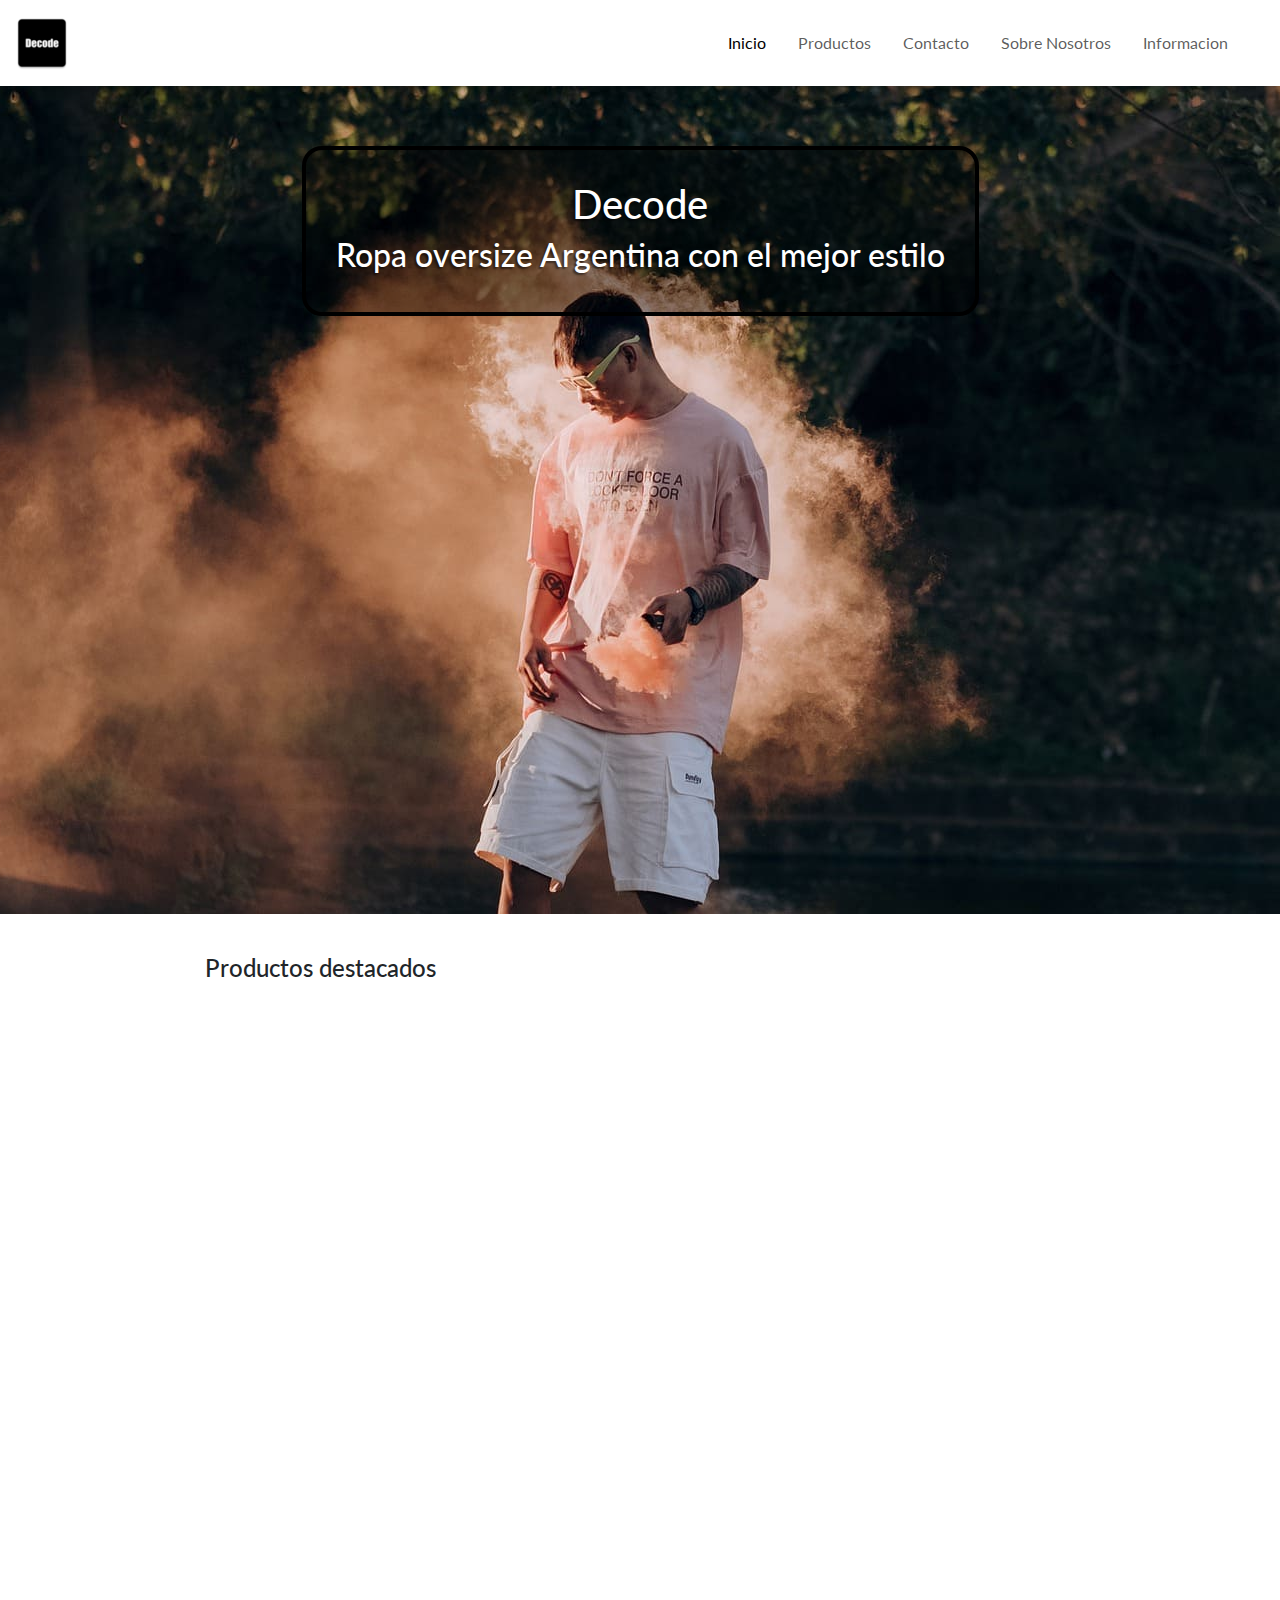
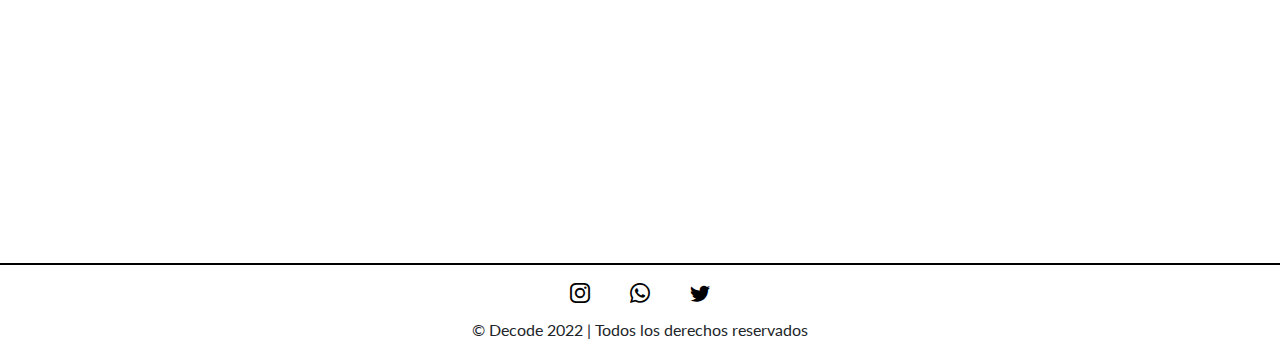
==== index.html @ 0b64929f "arreglo de metodologia" ====
<!DOCTYPE html>
<html lang="en">
  <head>
    <meta charset="UTF-8" />
    <meta http-equiv="X-UA-Compatible" content="IE=edge" />
    <meta name="viewport" content="width=device-width, initial-scale=1.0" />
    <link
      rel="stylesheet"
      href="https://cdn.jsdelivr.net/npm/bootstrap-icons@1.9.1/font/bootstrap-icons.css"
    />
    <link
      rel="stylesheet"
      href="https://cdn.jsdelivr.net/npm/bootstrap@5.2.0/dist/css/bootstrap.min.css"
    />
    <link href="https://unpkg.com/aos@2.3.1/dist/aos.css" rel="stylesheet" />
    <link rel="stylesheet" href="./css/style.css" />
    <link
      href="https://fonts.googleapis.com/css2?family=Lato:wght@300;400&display=swap"
      rel="stylesheet"
    />
    <title>Decode - Inicio</title>
    <meta
      name="description"
      content="Ropa oversize con un estilo unico en Argentina"
    />
    <meta name="keywords" content="Streetwear, Argentina, Ropa, Oversize" />
  </head>

  <body>
    <header>
      <nav class="navbar navbar-expand-lg bg-body shadow">
        <div class="container-fluid">
          <a class="navbar-brand" href="#">
            <img src="./img/logo.png" alt="Logo" />
          </a>
          <button
            class="navbar-toggler"
            type="button"
            data-bs-toggle="collapse"
            data-bs-target="#navbarNav"
            aria-controls="navbarNav"
            aria-expanded="false"
            aria-label="Toggle navigation"
          >
            <span class="navbar-toggler-icon"></span>
          </button>
          <div class="collapse navbar-collapse" id="navbarNav">
            <ul class="navbar-nav ms-auto me-3">
              <li class="nav-item me-3">
                <a class="nav-link active" aria-current="page" href="#"
                  >Inicio</a
                >
              </li>
              <li class="nav-item me-3">
                <a class="nav-link" href="./pages/productos.html">Productos</a>
              </li>
              <li class="nav-item me-3">
                <a class="nav-link" href="./pages/contacto.html">Contacto</a>
              </li>
              <li class="nav-item me-3">
                <a class="nav-link" href="./pages/sobre_nosotros.html"
                  >Sobre Nosotros</a
                >
              </li>
              <li class="nav-item me-3">
                <a class="nav-link" href="./pages/informacion.html"
                  >Informacion</a
                >
              </li>
            </ul>
          </div>
        </div>
      </nav>
    </header>

    <section class="hero">
      <div class="hero__texto">
        <h1>Decode</h1>
        <h2>Ropa oversize Argentina con el mejor estilo</h2>
      </div>
    </section>

    <main>
      <section class="container-fluid">
        <div class="row">
          <article class="col-12 col-md-6">
            <h2 class="subtitulos">Productos destacados</h2>
            <div class="destacados">
              <div class="tarjeta" data-aos="fade-right">
                <h3>Remera v999</h3>
                <img
                  src="./img/remera_vlone.png"
                  alt="Remerea v999"
                  class="tarjeta__img"
                />
                <a href="" class="boton">Comprar</a>
              </div>

              <div class="tarjeta" data-aos="fade-right">
                <h3>Remera THE WOO</h3>
                <img
                  src="./img/remera_thewoo.png"
                  alt="Remera THE WOO"
                  class="tarjeta__img"
                />
                <a href="" class="boton">Comprar</a>
              </div>
            </div>
          </article>

          <article class="col-12 col-md-6" data-aos="fade-left">
            <h2 class="subtitulos">Proximos lanzamientos</h2>
            <div class="new__drop">
              <video src="./videos/haus_drop.mp4" controls></video>
            </div>
          </article>
        </div>
      </section>
    </main>

    <footer>
      <div class="redes">
        <a
          href="https://www.instagram.com/?theme=dark"
          target="_blank"
          class="ig"
        >
          <i class="bi bi-instagram"></i>
        </a>
        <a href="https://www.whatsapp.com/?lang=es" target="_blank" class="wsp">
          <i class="bi bi-whatsapp"></i>
        </a>
        <a href="https://twitter.com/home?lang=es" target="_blank" class="tw">
          <i class="bi bi-twitter"></i>
        </a>
      </div>
      <div>
        <p>© Decode 2022 | Todos los derechos reservados</p>
      </div>
    </footer>

    <script src="https://cdn.jsdelivr.net/npm/bootstrap@5.2.0/dist/js/bootstrap.bundle.min.js"></script>

    <script src="https://unpkg.com/aos@2.3.1/dist/aos.js"></script>
    <script>
      AOS.init();
    </script>
  </body>
</html>
---- css/style.css ----
* {
  margin: 0;
  padding: 0;
  box-sizing: border-box;
  font-family: "Lato", sans-serif;
}

ul {
  list-style-type: none;
}

a {
  text-decoration: none;
  color: #000000;
}

a:hover {
  color: #000000;
}

body {
  display: flex;
  flex-direction: column;
  min-height: 100vh;
  overflow-x: hidden;
}

html {
  overflow-x: hidden;
}

img {
  max-width: 100%;
}

video {
  width: 90%;
  height: auto;
}

footer {
  padding: 0.2rem 0;
  text-align: center;
  border-top: 2px solid #000000;
  margin-top: auto;
}

.redes {
  display: flex;
  justify-content: center;
  align-items: center;
  font-size: 20px;
  padding: 10px 0 10px 0;
}
.redes i {
  padding: 0 20px;
}
.redes a:hover {
  transform: translateY(-3px) scale(1.05);
}

.ig:hover {
  color: #E1306C;
}

.wsp:hover {
  color: #25d366;
}

.tw:hover {
  color: #55acee;
}

textarea {
  resize: none;
}

.titulos {
  text-align: center;
  margin: 40px 0px 40px 0px;
  font-size: 2rem;
}

.subtitulos {
  text-align: center;
  margin: 40px 0px 40px 0px;
  font-size: 1.5rem;
}

.boton, .boton__inactivo, .boton__activo {
  padding: 8px;
  border: 2px solid #000000;
  border-radius: 20px;
}

.boton__activo:hover {
  background-color: rgba(169, 169, 169, 0.3568627451);
}

.boton__inactivo {
  background-color: #a9a9a9;
}

.productos {
  padding-top: 60px;
  padding: 15px;
  display: flex;
  flex-wrap: wrap;
  justify-content: center;
  justify-content: space-evenly;
  gap: 15px;
}

.tarjeta {
  width: 300px;
  height: 400px;
  padding: 10px;
  border: 2px solid #000000;
  border-radius: 20px;
  background-color: #ffffff;
  display: flex;
  flex-direction: column;
  justify-content: space-between;
  align-items: center;
}
.tarjeta__img {
  width: 75%;
}

.destacados {
  padding-top: 60px;
  padding: 15px;
  display: flex;
  flex-wrap: wrap;
  justify-content: center;
  align-items: center;
  gap: 10px;
}

.new__drop {
  display: flex;
  justify-content: center;
  align-items: center;
  padding-bottom: 2rem;
}

.hero {
  height: 92vh;
  background-image: url(../img/hero.jpg);
  background-attachment: scroll;
  background-position: center;
  display: flex;
  justify-content: center;
  align-items: flex-start;
}
.hero__texto {
  text-align: center;
  text-shadow: -2px 2px 2px rgba(0, 0, 0, 0.5);
  color: #ffffff;
  background-color: rgba(0, 0, 0, 0.3647058824);
  border: 4px solid #000000;
  border-radius: 20px;
  padding: 30px;
  margin: 40px;
  margin-top: 60px;
  animation: animacion-titulo 2s;
}

@keyframes animacion-titulo {
  0% {
    opacity: 0;
  }
  50% {
    opacity: 0.75;
  }
  100% {
    opacity: 1;
  }
}
.titulo__envios {
  text-align: center;
  margin-top: 15px;
  font-size: 1.5rem;
}

.envios {
  text-align: center;
  display: flex;
  flex-direction: column;
  justify-content: center;
  align-items: center;
  margin-bottom: 2rem;
}

.envios__texto {
  font-size: 1.15rem;
}

.informacion {
  list-style-type: disc;
  display: flex;
  flex-direction: column;
  justify-content: center;
  align-items: center;
}
.informacion ul {
  list-style-type: disc;
}
.informacion strong {
  margin-bottom: 1.15rem;
}

/*# sourceMappingURL=style.css.map */
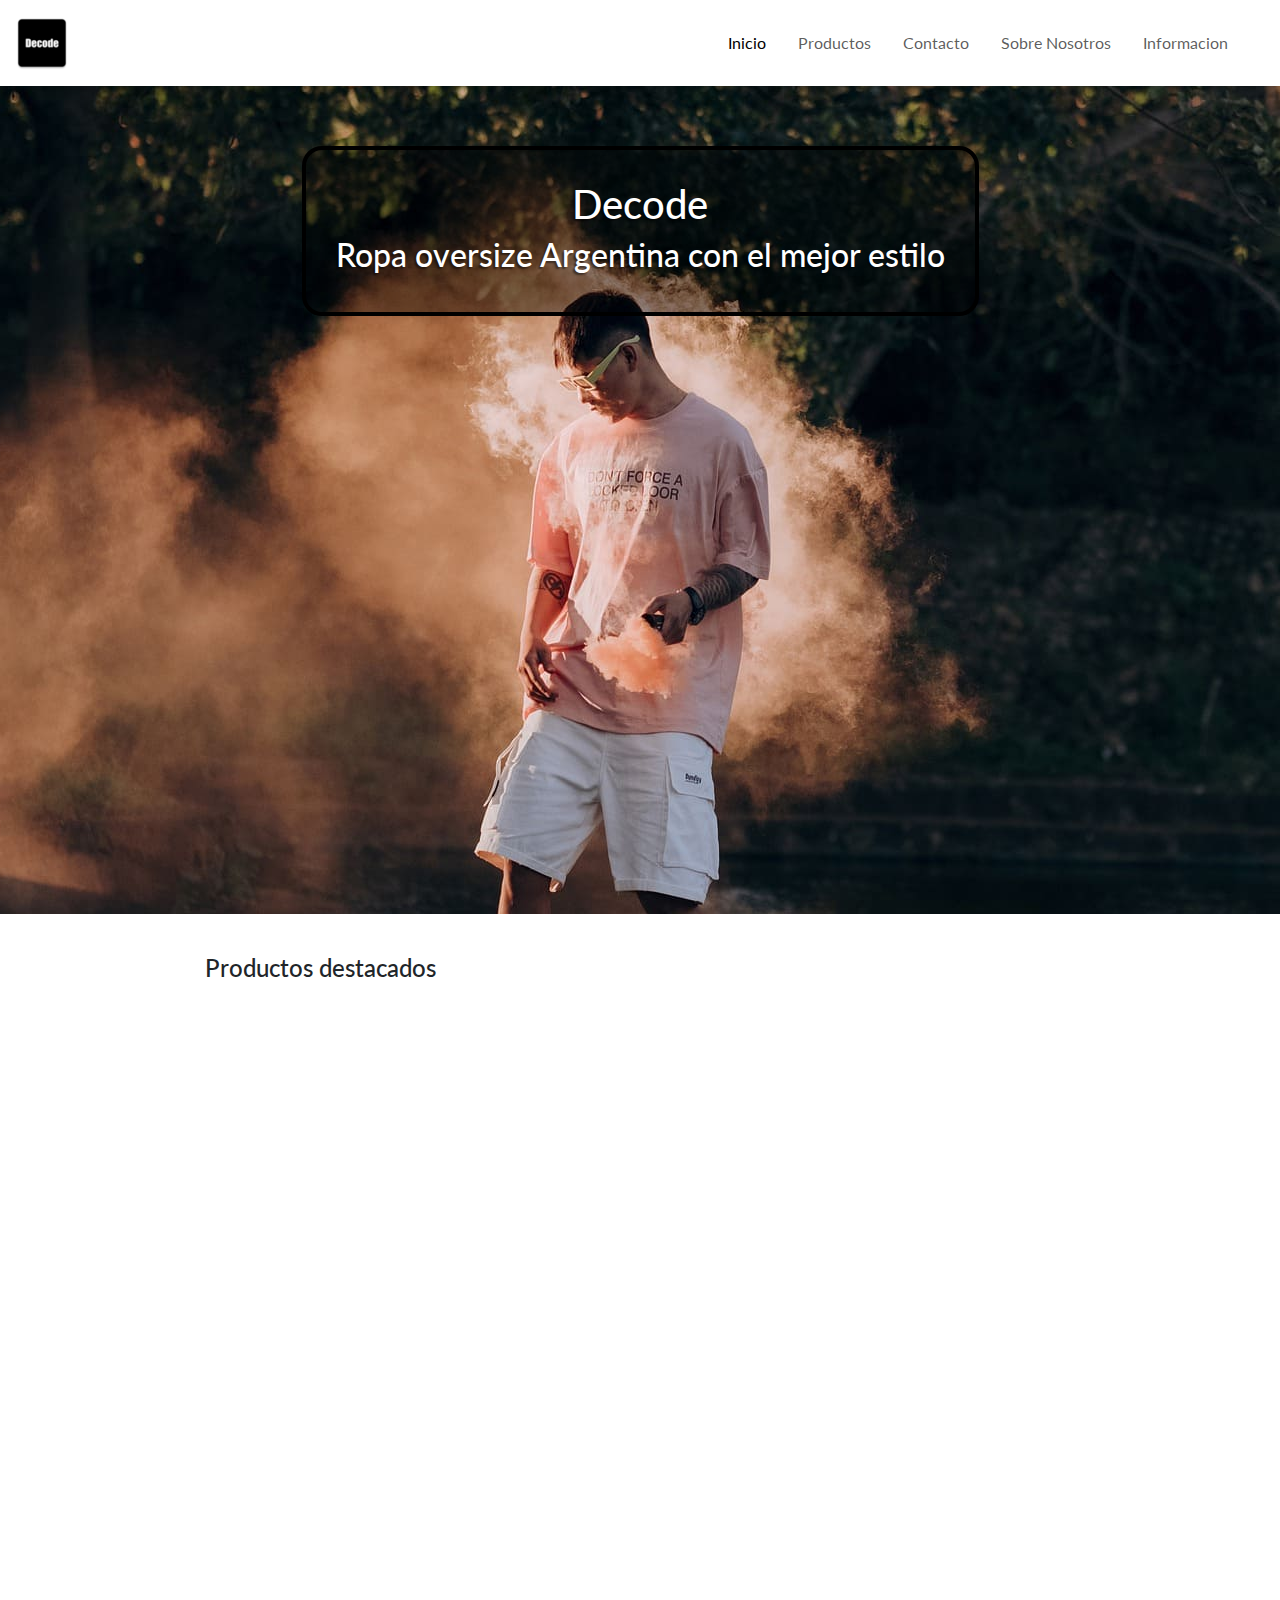
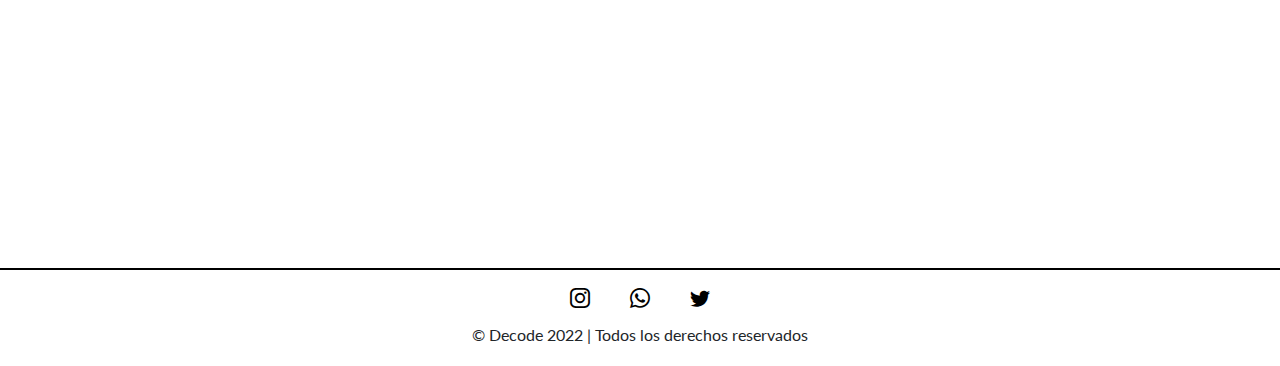
==== commit 814761dc: "Reciclado de clase" ====
--- a/index.html
+++ b/index.html
@@ -85,7 +85,7 @@
         <div class="row">
           <article class="col-12 col-md-6">
             <h2 class="subtitulos">Productos destacados</h2>
-            <div class="destacados">
+            <div class="productos">
               <div class="tarjeta" data-aos="fade-right">
                 <h3>Remera v999</h3>
                 <img
--- a/css/style.css
+++ b/css/style.css
@@ -125,16 +125,6 @@
 }
 .tarjeta__img {
   width: 75%;
-}
-
-.destacados {
-  padding-top: 60px;
-  padding: 15px;
-  display: flex;
-  flex-wrap: wrap;
-  justify-content: center;
-  align-items: center;
-  gap: 10px;
 }
 
 .new__drop {
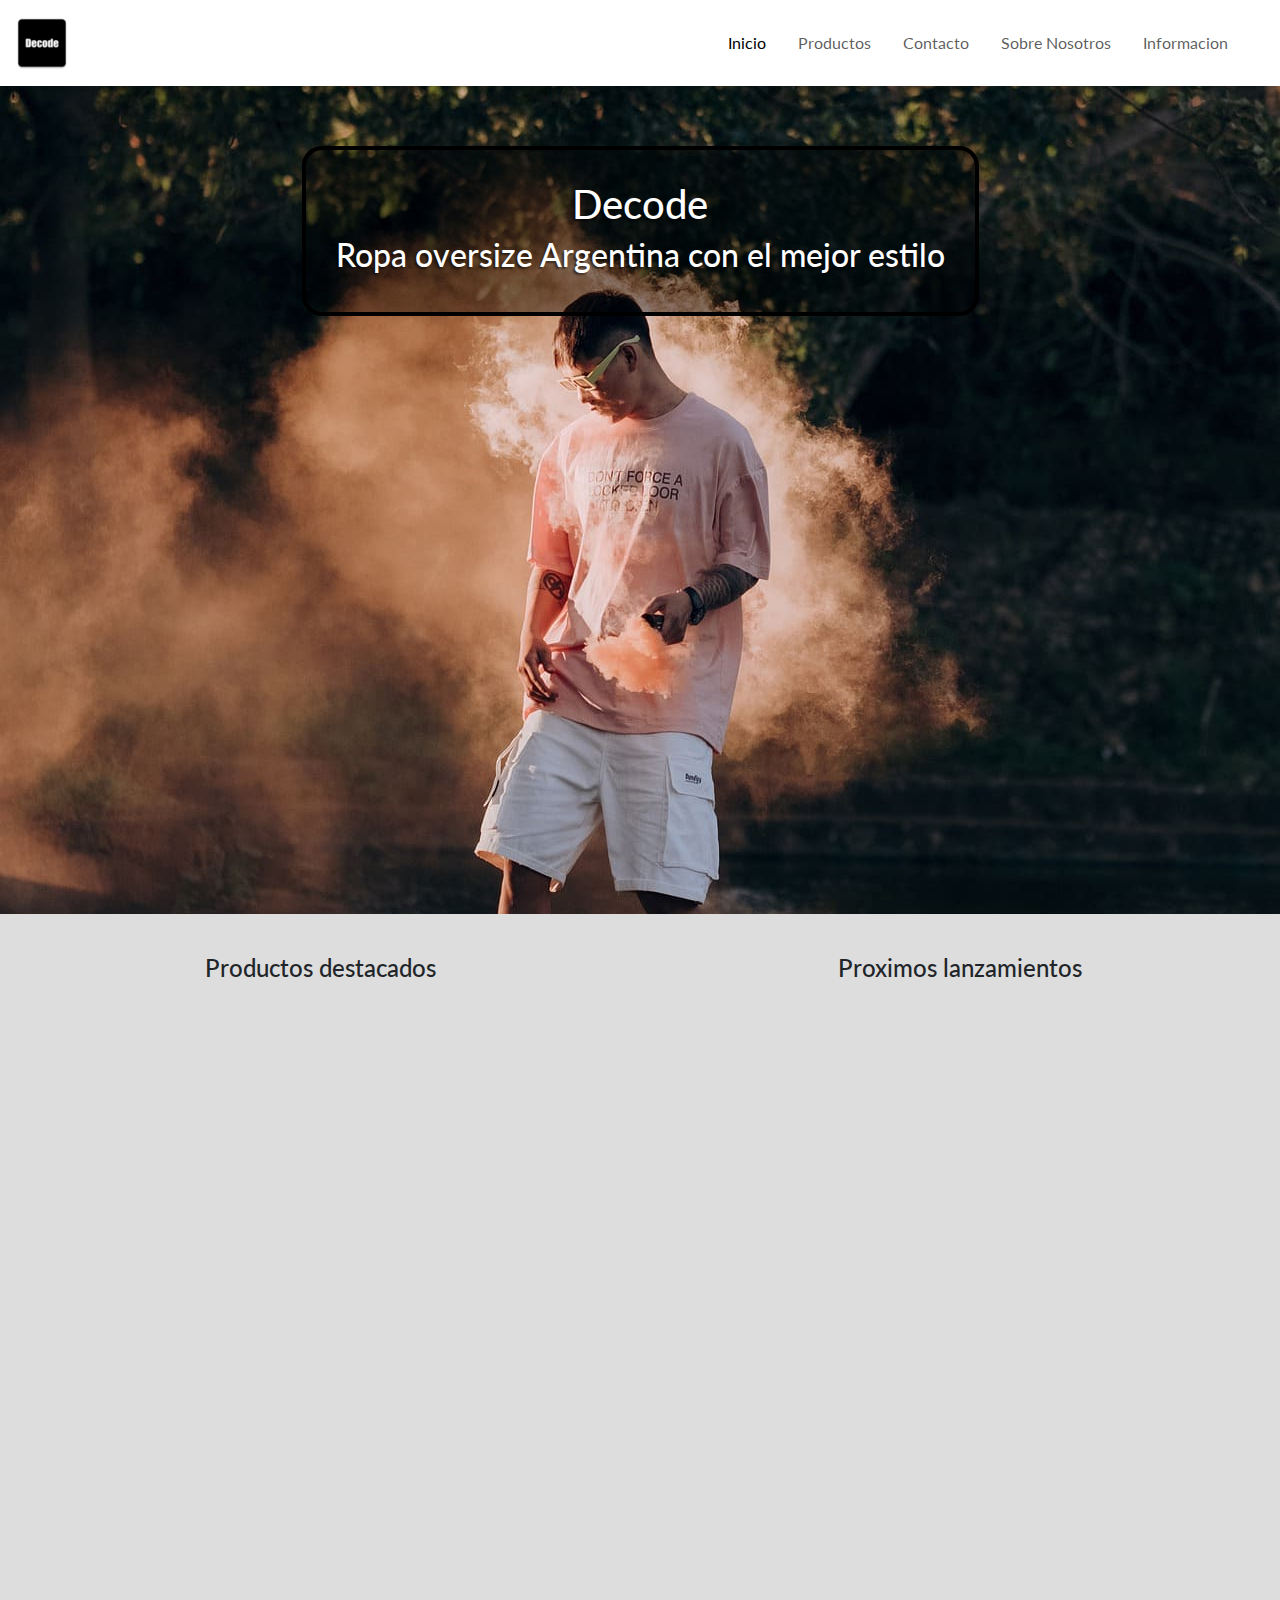
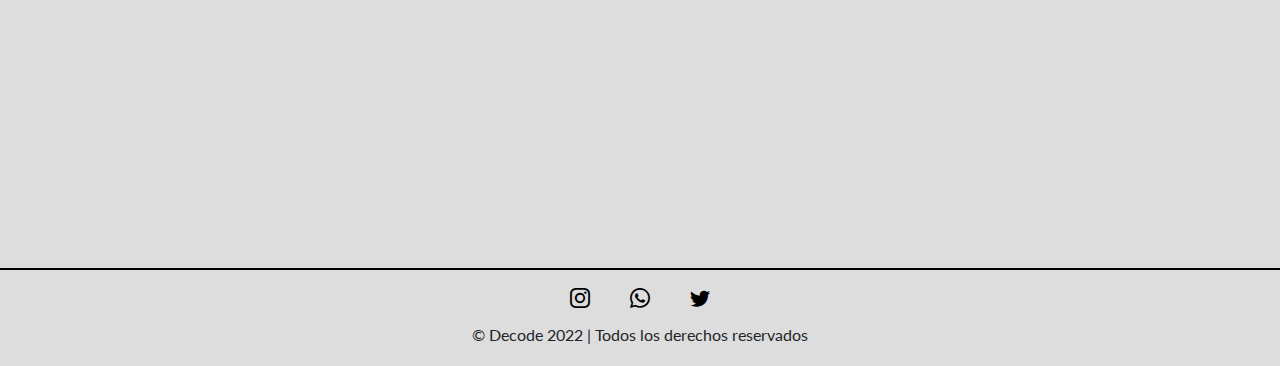
==== commit 9f52edcc: "Se respeto la metodologia usada" ====
--- a/index.html
+++ b/index.html
@@ -93,7 +93,7 @@
                   alt="Remerea v999"
                   class="tarjeta__img"
                 />
-                <a href="" class="boton">Comprar</a>
+                <button class="boton__activo">Comprar</button>
               </div>
 
               <div class="tarjeta" data-aos="fade-right">
@@ -103,15 +103,23 @@
                   alt="Remera THE WOO"
                   class="tarjeta__img"
                 />
-                <a href="" class="boton">Comprar</a>
+                <button class="boton__activo">Comprar</button>
               </div>
             </div>
           </article>
 
-          <article class="col-12 col-md-6" data-aos="fade-left">
+          <article class="col-12 col-md-6">
             <h2 class="subtitulos">Proximos lanzamientos</h2>
-            <div class="new__drop">
-              <video src="./videos/haus_drop.mp4" controls></video>
+            <div class="new__drop" data-aos="fade-left">
+              <iframe
+                width="560"
+                height="315"
+                src="https://www.youtube.com/embed/HfPt-HpuxLw"
+                title="YouTube video player"
+                frameborder="0"
+                allow="accelerometer; autoplay; clipboard-write; encrypted-media; gyroscope; picture-in-picture"
+                allowfullscreen
+              ></iframe>
             </div>
           </article>
         </div>
--- a/css/style.css
+++ b/css/style.css
@@ -23,6 +23,7 @@
   flex-direction: column;
   min-height: 100vh;
   overflow-x: hidden;
+  background-color: #dddddd;
 }
 
 html {
@@ -43,6 +44,7 @@
   text-align: center;
   border-top: 2px solid #000000;
   margin-top: auto;
+  background-color: #dddddd;
 }
 
 .redes {
@@ -72,7 +74,23 @@
 }
 
 textarea {
+  width: 100%;
+  height: 200px;
+  padding: 10px 10px;
+  border: 2px solid #ccc;
+  border-radius: 10px;
   resize: none;
+}
+
+input {
+  width: 100%;
+  padding: 6px;
+  margin: 10px 0;
+  border: 2px solid #ccc;
+  border-radius: 7px;
+}
+input:hover {
+  color: rgba(0, 0, 0, 0.4941176471);
 }
 
 .titulos {
@@ -92,11 +110,9 @@
   border: 2px solid #000000;
   border-radius: 20px;
 }
-
 .boton__activo:hover {
   background-color: rgba(169, 169, 169, 0.3568627451);
 }
-
 .boton__inactivo {
   background-color: #a9a9a9;
 }
@@ -131,7 +147,7 @@
   display: flex;
   justify-content: center;
   align-items: center;
-  padding-bottom: 2rem;
+  padding-top: 3rem;
 }
 
 .hero {
@@ -179,25 +195,42 @@
   flex-direction: column;
   justify-content: center;
   align-items: center;
-  margin-bottom: 2rem;
-}
-
+  margin-bottom: 3.25rem;
+}
 .envios__texto {
   font-size: 1.15rem;
 }
 
-.informacion {
+.info {
+  color: #ffffff;
+  text-shadow: -2px 2px 2px rgba(0, 0, 0, 0.5);
+  display: flex;
+  flex-direction: column;
+  justify-content: center;
+  align-items: center;
+}
+.info ul {
   list-style-type: disc;
-  display: flex;
-  flex-direction: column;
-  justify-content: center;
-  align-items: center;
-}
-.informacion ul {
-  list-style-type: disc;
-}
-.informacion strong {
-  margin-bottom: 1.15rem;
+}
+.info__fondo {
+  background-image: url(../img/informacion.jpg);
+  background-position: center;
+  background-attachment: scroll;
+  background-repeat: no-repeat;
+  background-size: cover;
+  height: 91vh;
+}
+.info__texto {
+  border: solid 0px #000000;
+  border-radius: 30px;
+  padding: 30px;
+  background-color: rgba(0, 0, 0, 0.1843137255);
+}
+
+form {
+  border: solid 2px rgba(0, 0, 0, 0.5607843137);
+  border-radius: 50px;
+  padding: 25px;
 }
 
 /*# sourceMappingURL=style.css.map */
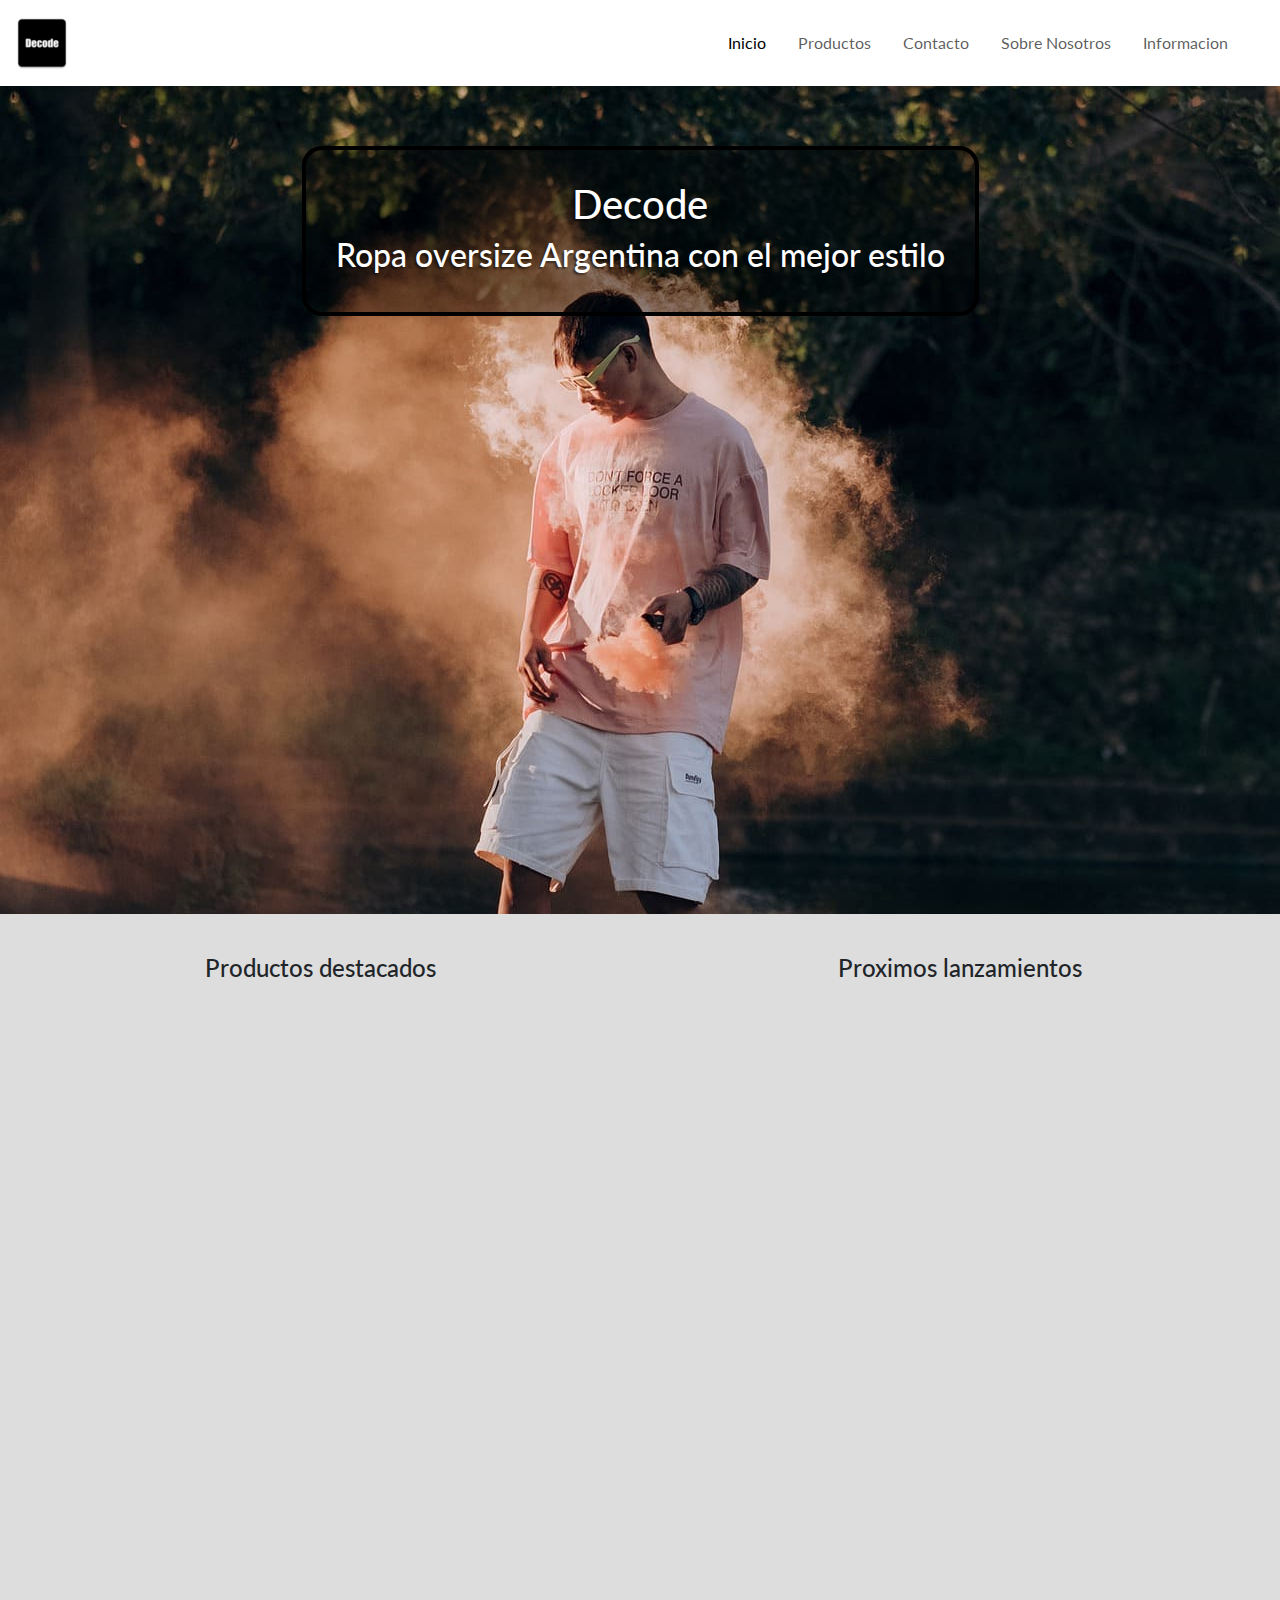
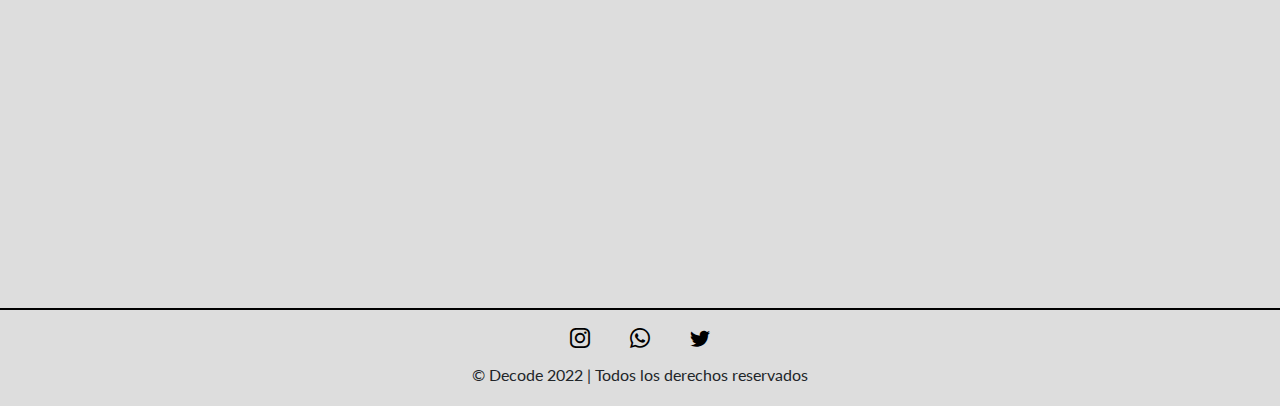
==== commit ee1de747: "Agregado de precios en los productos" ====
--- a/index.html
+++ b/index.html
@@ -93,6 +93,7 @@
                   alt="Remerea v999"
                   class="tarjeta__img"
                 />
+                <p class="productos__precio">$7.500</p>
                 <button class="boton__activo">Comprar</button>
               </div>
 
@@ -103,6 +104,7 @@
                   alt="Remera THE WOO"
                   class="tarjeta__img"
                 />
+                <p class="productos__precio">$7.500</p>
                 <button class="boton__activo">Comprar</button>
               </div>
             </div>
--- a/css/style.css
+++ b/css/style.css
@@ -126,10 +126,16 @@
   justify-content: space-evenly;
   gap: 15px;
 }
+.productos__precio {
+  font-size: 1.1rem;
+  display: flex;
+  flex-direction: column;
+  justify-content: flex-end;
+}
 
 .tarjeta {
   width: 300px;
-  height: 400px;
+  height: 420px;
   padding: 10px;
   border: 2px solid #000000;
   border-radius: 20px;
@@ -140,7 +146,7 @@
   align-items: center;
 }
 .tarjeta__img {
-  width: 75%;
+  width: 65%;
 }
 
 .new__drop {
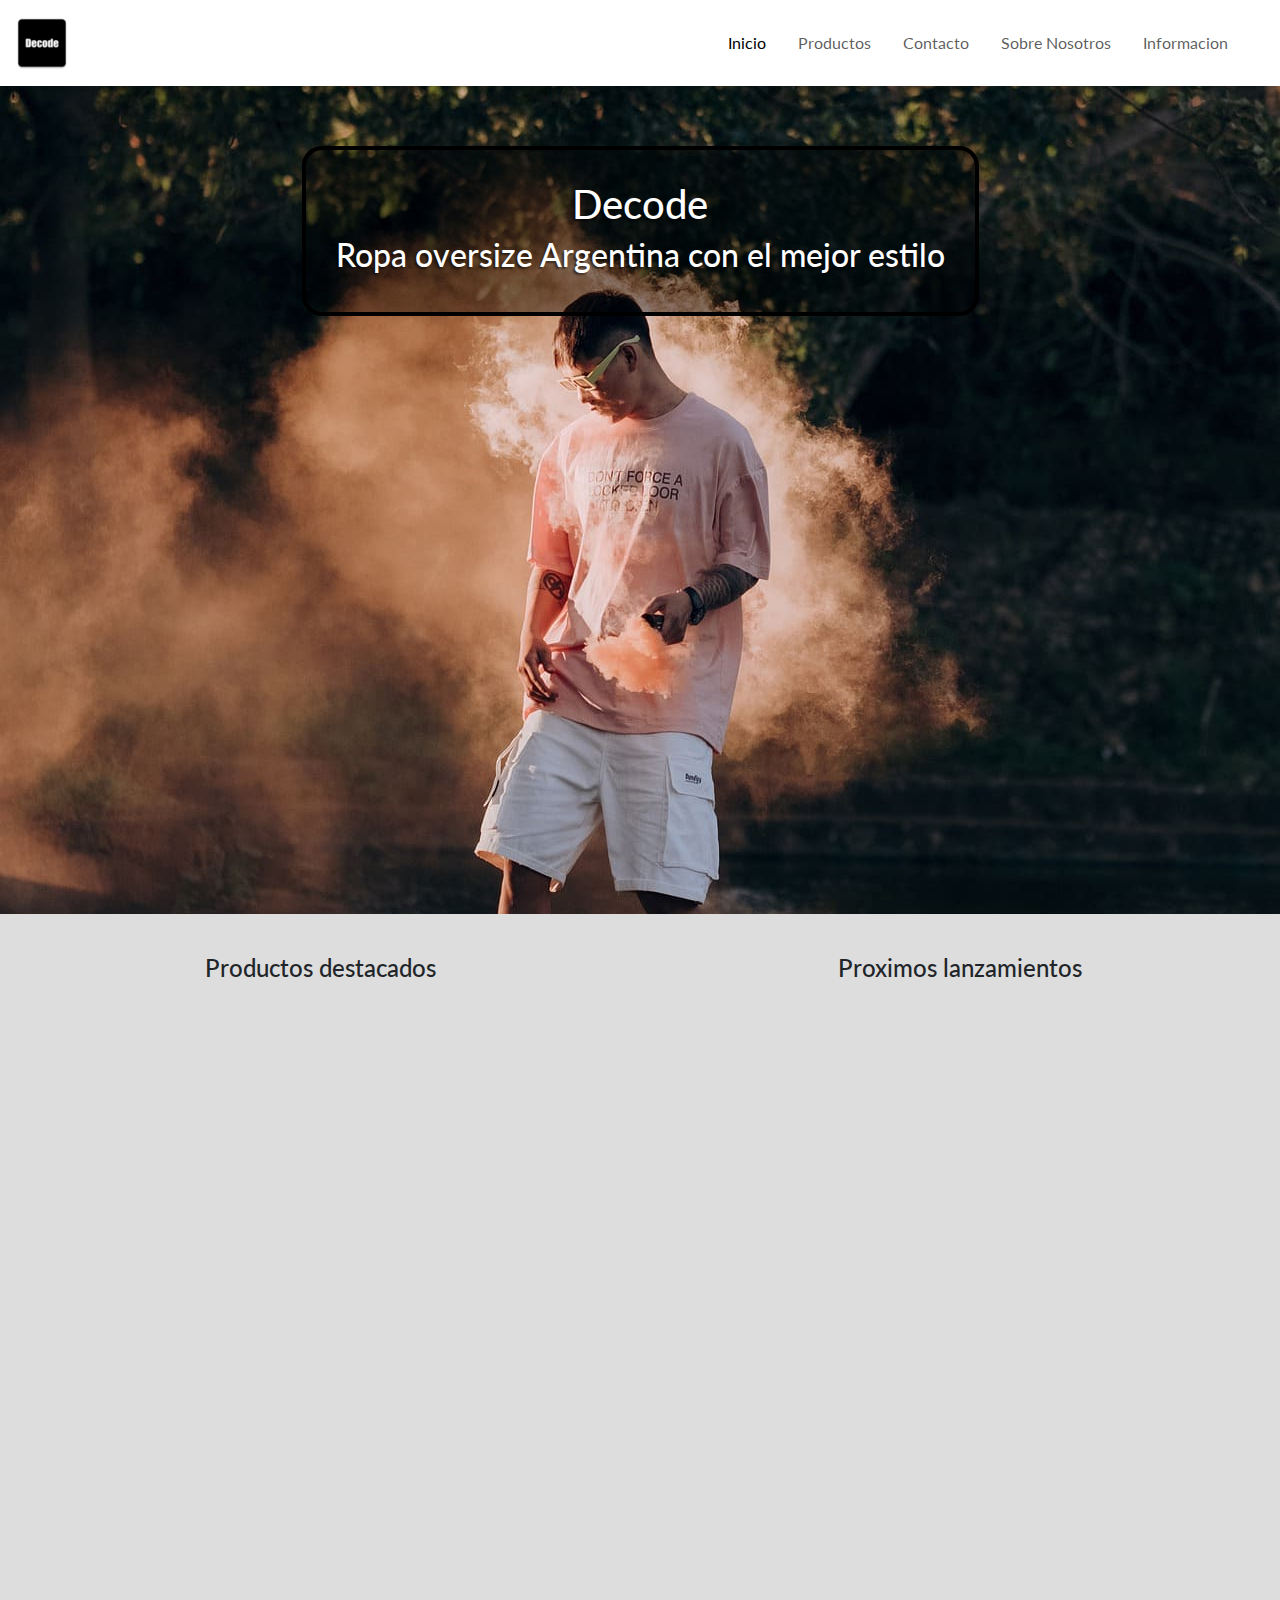
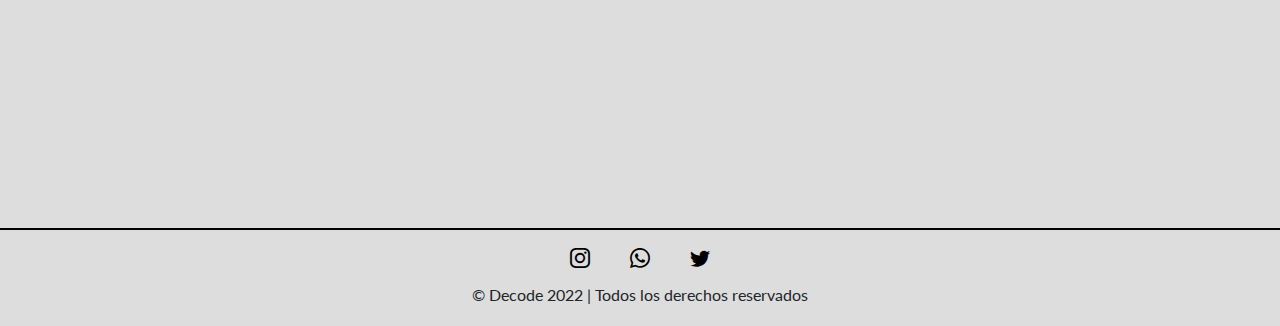
==== commit 90b8d6e3: "Boton de compra interactivo" ====
--- a/index.html
+++ b/index.html
@@ -86,27 +86,30 @@
           <article class="col-12 col-md-6">
             <h2 class="subtitulos">Productos destacados</h2>
             <div class="productos">
-              <div class="tarjeta" data-aos="fade-right">
+              <div class="tarjeta__destacados" data-aos="fade-right">
                 <h3>Remera v999</h3>
                 <img
                   src="./img/remera_vlone.png"
                   alt="Remerea v999"
                   class="tarjeta__img"
                 />
+                <button class="boton__activo">
+                  <a href="./pages/compra.html">Comprar</a>
+                </button>
                 <p class="productos__precio">$7.500</p>
-                <button class="boton__activo">Comprar</button>
               </div>
 
-              <div class="tarjeta" data-aos="fade-right">
-                <h3>Remera THE WOO</h3>
+              <div class="tarjeta__destacados" data-aos="fade-right">
+                <h3>Remera Butterfly</h3>
                 <img
-                  src="./img/remera_thewoo.png"
-                  alt="Remera THE WOO"
+                  src="./img/remera_butterfly.jpg"
+                  alt="Remera THRIVING ON CHAOS"
                   class="tarjeta__img"
                 />
-                <p class="productos__precio">$7.500</p>
-                <button class="boton__activo">Comprar</button>
-              </div>
+                <button class="boton__activo">
+                  <a href="./pages/compra.html">Comprar</a>
+                </button>
+                <p class="productos__precio">$5.000</p>
             </div>
           </article>
 
--- a/css/style.css
+++ b/css/style.css
@@ -128,9 +128,6 @@
 }
 .productos__precio {
   font-size: 1.1rem;
-  display: flex;
-  flex-direction: column;
-  justify-content: flex-end;
 }
 
 .tarjeta {
@@ -146,7 +143,19 @@
   align-items: center;
 }
 .tarjeta__img {
-  width: 65%;
+  width: 60%;
+}
+.tarjeta__destacados {
+  width: 300px;
+  height: 380px;
+  padding: 10px;
+  border: 2px solid #000000;
+  border-radius: 20px;
+  background-color: #ffffff;
+  display: flex;
+  flex-direction: column;
+  justify-content: space-between;
+  align-items: center;
 }
 
 .new__drop {
@@ -239,4 +248,8 @@
   padding: 25px;
 }
 
+.facturacion {
+  padding-bottom: 25px;
+}
+
 /*# sourceMappingURL=style.css.map */
